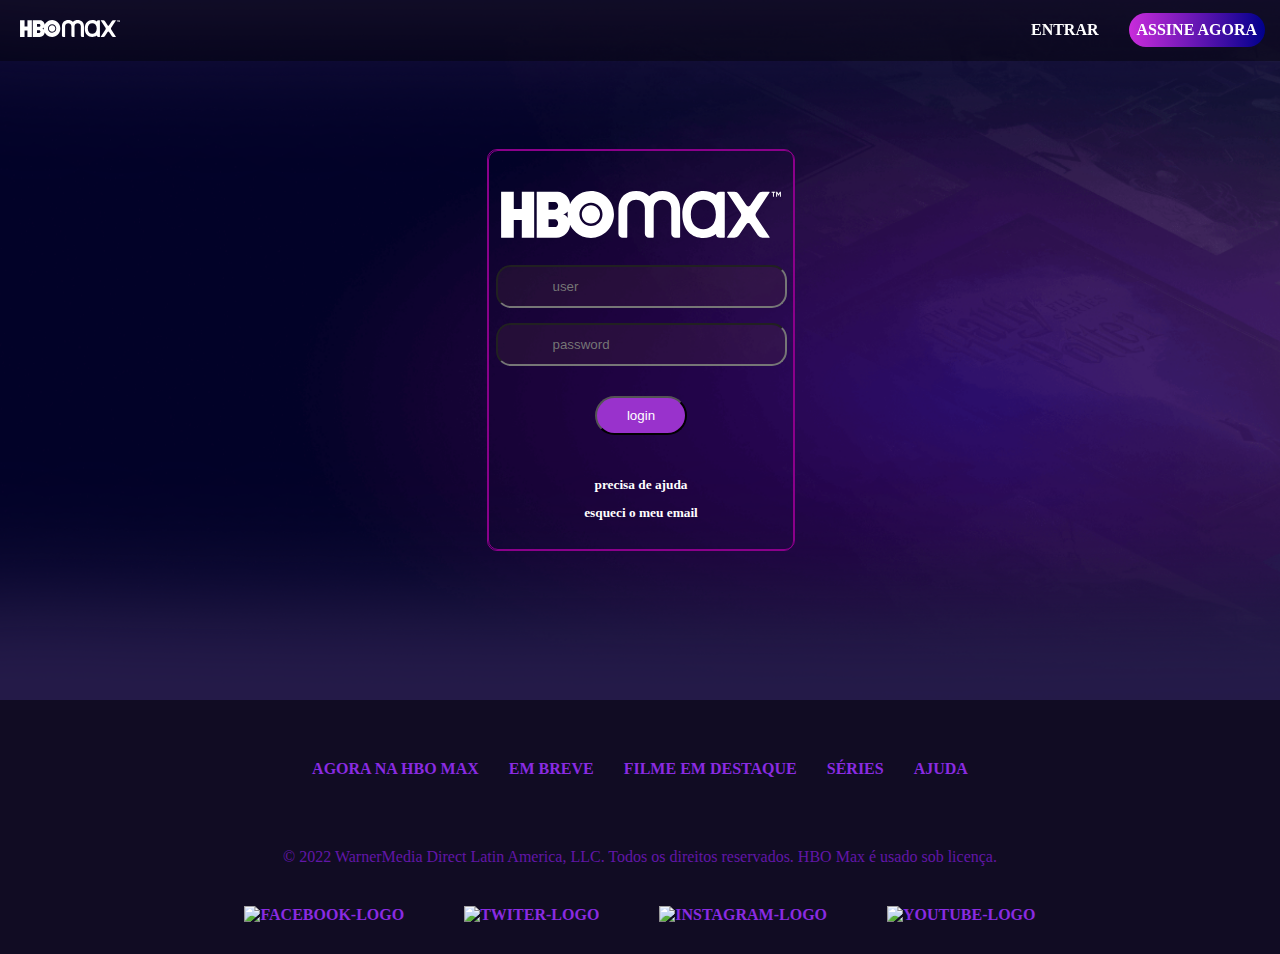
==== public/html/login.html @ dd88cfd9 "first commit" ====
<!DOCTYPE html>
<html lang="pt-pt">

<head>
    <meta charset="UTF-8">
    <meta name="viewport" content="width=device-width, initial-scale=1.0">
    <title>HOB MAX</title>
    <link rel="stylesheet" href="../../assets/css/global.css">
    <link rel="shortcut icon" href="assets/img/hbo-logo.svg" type="image/x-icon">
</head>
<style></style>

<body>
    <header>
        <div class="logo">
            <a href="../../index.html"><img src="../../assets/img/hbo-logo.svg" alt="" class="logo"></a>
        </div>
        <div class="acount">
            <a href="#" class="button__login">entrar</a>
            <a href="#" class="button-assin">assine agora</a>
        </div>
    </header>
    <main>
        <div class="login__conteiner">
            <div class="form-login">

                <form action="" class="form-login">
                    <img src="../../assets/img/hbo-logo.svg" alt="">
                    <input type="email" for="nome" placeholder="user">
                    <input type="password" placeholder="password">
                    <button>login</button>
                    <a href=""><small>precisa de ajuda</small></a>
                    <a href=""><small>esqueci o meu emaiL</small></a>
                </form>
            </div>
        </div>
    </main>
    <footer>
        <div class="footer__link">
            <a href="">agora na hbo max</a>
            <a href="">em breve</a>
            <a href="">filme em destaque</a>
            <a href="">séries</a>
            <a href="">ajuda</a>
        </div>
        <div>
            <p>© 2022 WarnerMedia Direct Latin America, LLC. Todos os direitos reservados. HBO Max é usado sob licença.
            </p>
        </div>

        <div class="social">
            <a href=""><img src="assets/img/fb_0.png" alt="facebook-logo"></a>
            <a href=""><img src="assets/img/twitter_0.png" alt="twiter-logo"></a>
            <a href=""><img src="assets/img/instagram_0.png" alt="instagram-logo"></a>
            <a href=""><img src="assets/img/youtube_0.png" alt="youtube-logo"></a>
        </div>
    </footer>
</body>

</html>
---- assets/css/global.css ----
@import url(index.css);
@import url(login.css);
@import url(reset.css);
@import url(style.css);
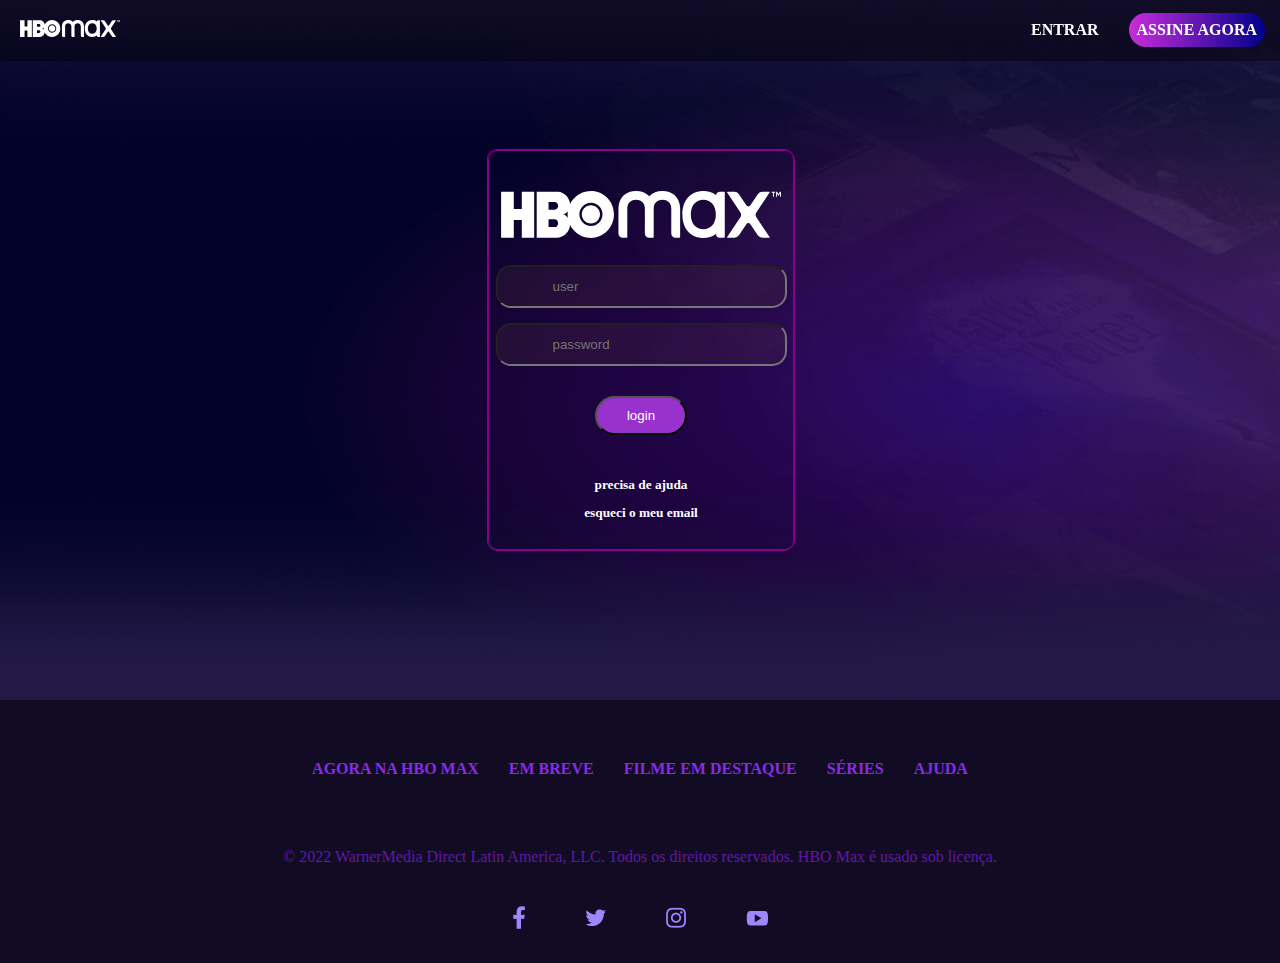
==== commit 3f9c8b21: "adicionado o link ao README.md e modificado o link das social medea no login" ====
--- a/public/html/login.html
+++ b/public/html/login.html
@@ -4,7 +4,7 @@
 <head>
     <meta charset="UTF-8">
     <meta name="viewport" content="width=device-width, initial-scale=1.0">
-    <title>HOB MAX</title>
+    <title>HBO MAX</title>
     <link rel="stylesheet" href="../../assets/css/global.css">
     <link rel="shortcut icon" href="assets/img/hbo-logo.svg" type="image/x-icon">
 </head>
@@ -49,10 +49,10 @@
         </div>
 
         <div class="social">
-            <a href=""><img src="assets/img/fb_0.png" alt="facebook-logo"></a>
-            <a href=""><img src="assets/img/twitter_0.png" alt="twiter-logo"></a>
-            <a href=""><img src="assets/img/instagram_0.png" alt="instagram-logo"></a>
-            <a href=""><img src="assets/img/youtube_0.png" alt="youtube-logo"></a>
+            <a href=""><img src="../../assets/img/fb_0.png" alt="facebook-logo"></a>
+            <a href=""><img src="../../assets/img/twitter_0.png" alt="twiter-logo"></a>
+            <a href=""><img src="../../assets/img/instagram_0.png" alt="instagram-logo"></a>
+            <a href=""><img src="../../assets/img/youtube_0.png" alt="youtube-logo"></a>
         </div>
     </footer>
 </body>
